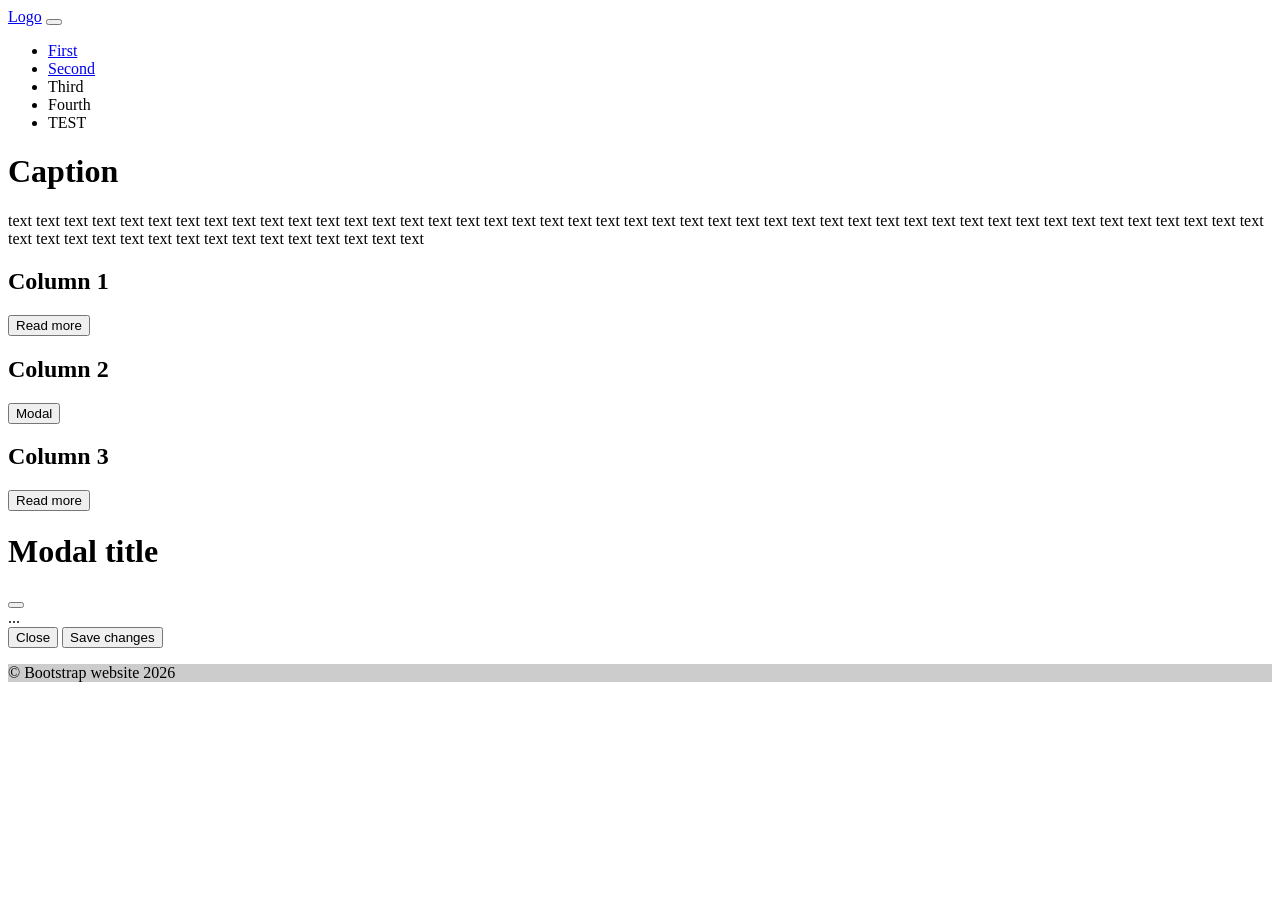
==== index.html @ a896dda0 "session1" ====
<!DOCTYPE html>
<html lang="cs">

  <head>
    <meta charset="utf-8">
    <meta name="viewport" content="width=device-width, initial-scale=1">
    
    <title>First Bootstrap website</title>
    <link href="./bootstrap/css/bootstrap.css" rel="stylesheet">
    <link href="./style.css" rel="stylesheet">
    
  </head>
  
  <body>
  
  <header>
  <nav class="navbar navbar-expand-md navbar-dark fixed-top bg-dark">
    <div class="container">
      <a class="navbar-brand" href="#">Logo</a>
      <button class="navbar-toggler" type="button" data-bs-toggle="collapse" data-bs-target="#navbarCollapse" aria-controls="navbarCollapse" aria-expanded="false" aria-label="Toggle navigation">
        <span class="navbar-toggler-icon"></span>
      </button>
      <div class="collapse navbar-collapse" id="navbarCollapse">
        <ul class="navbar-nav me-auto mb-2 mb-md-0">
          <li class="nav-item">
            <a class="nav-link active" aria-current="page" href="#">First</a>
          </li>
          <li class="nav-item">
            <a class="nav-link" href="#">Second</a>
          </li>
          <li class="nav-item">
            <a class="nav-link disabled">Third</a>
          </li>
          <li class="nav-item">
              <a class="nav-link">Fourth</a>
          </li>
          <li class="nav-item">
            <a class="nav-link">TEST</a>
          </li>
        </ul>
      </div>
    </div>
  </nav>
  </header>

  <main>
    <div class="mb-4 mt-5 pt-5 pb-3 bg-light">
      <div class="container">
        <h1 class="fw-bold">Caption</h1>
        <p class="col fs-4">
          text text text text text text text text text text text text
          text text text text text text text text text text text text
          text text text text text text text text text text text text
          text text text text text text text text text text text text
          text text text text text text text text text text text text
        </p>
      </div>
    </div>

    <div class="container">
      <div class="row row-cols-1 row-cols-sm-2 row-cols-md-3">
        <div class="col">
          <h2>Column 1</h2>
          <button type="button" class="btn btn-success">Read more</button>
        </div>
        <div class="col">
          <h2>Column 2</h2>
          <button type="button" class="btn btn-primary" data-bs-toggle="modal" data-bs-target="#exampleModal">
            Modal
          </button>
        </div>
        <div class="col">
          <h2>Column 3</h2>
          <button type="button" class="btn btn-danger">Read more</button>
        </div>
      </div>
    </div>


  </main>

  <!-- Modal -->
  <div class="modal fade" id="exampleModal" tabindex="-1" aria-labelledby="exampleModalLabel" aria-hidden="true">
    <div class="modal-dialog">
      <div class="modal-content">
        <div class="modal-header">
          <h1 class="modal-title fs-5" id="exampleModalLabel">Modal title</h1>
          <button type="button" class="btn-close" data-bs-dismiss="modal" aria-label="Close"></button>
        </div>
        <div class="modal-body">
          ...
        </div>
        <div class="modal-footer">
          <button type="button" class="btn btn-secondary" data-bs-dismiss="modal">Close</button>
          <button type="button" class="btn btn-primary">Save changes</button>
        </div>
      </div>
    </div>
  </div>
       
   
      
    <footer class="mt-5 pt-3 pb-2">
      <p class="text-center">&copy; Bootstrap website 2026</p>
    </footer>  
    
       

    <script src="./bootstrap/js/bootstrap.bundle.min.js"></script> 

</body>
</html>
---- style.css ----
footer
{
    background-color:#ccc;
}
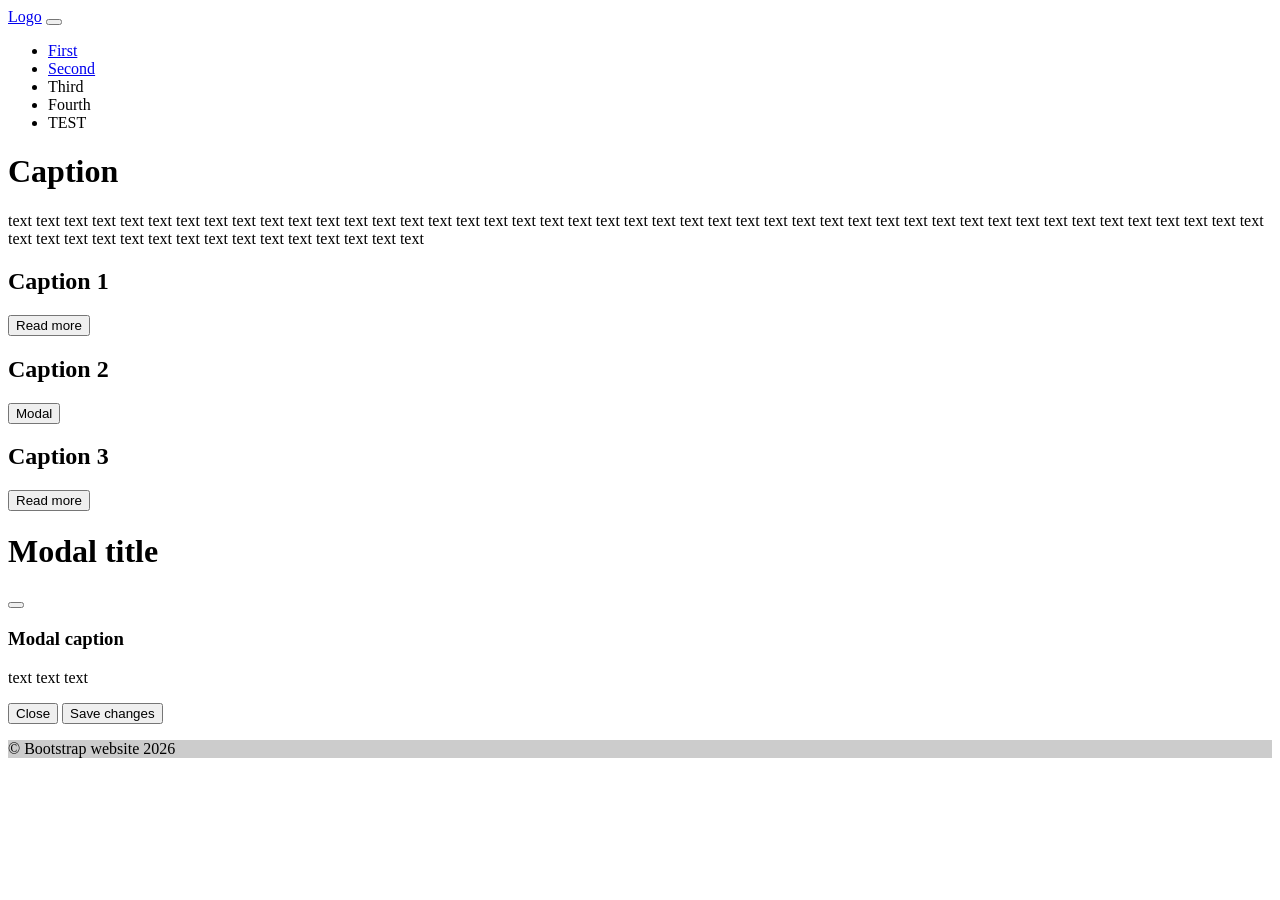
==== commit c43fb3e5: "session2" ====
--- a/index.html
+++ b/index.html
@@ -60,18 +60,18 @@
     <div class="container">
       <div class="row row-cols-1 row-cols-sm-2 row-cols-md-3">
         <div class="col">
-          <h2>Column 1</h2>
+          <h2>Caption 1</h2>
           <button type="button" class="btn btn-success">Read more</button>
         </div>
         <div class="col">
-          <h2>Column 2</h2>
+          <h2>Caption 2</h2>
           <button type="button" class="btn btn-primary" data-bs-toggle="modal" data-bs-target="#exampleModal">
             Modal
           </button>
         </div>
         <div class="col">
-          <h2>Column 3</h2>
-          <button type="button" class="btn btn-danger">Read more</button>
+          <h2>Caption 3</h2>
+          <button type="button" class="btn btn-warning">Read more</button>
         </div>
       </div>
     </div>
@@ -81,14 +81,15 @@
 
   <!-- Modal -->
   <div class="modal fade" id="exampleModal" tabindex="-1" aria-labelledby="exampleModalLabel" aria-hidden="true">
-    <div class="modal-dialog">
+    <div class="modal-dialog modal-dialog-centered modal-xl modal-fullscreen-md-down">
       <div class="modal-content">
         <div class="modal-header">
           <h1 class="modal-title fs-5" id="exampleModalLabel">Modal title</h1>
           <button type="button" class="btn-close" data-bs-dismiss="modal" aria-label="Close"></button>
         </div>
         <div class="modal-body">
-          ...
+          <h3>Modal caption</h3>
+          <p>text text text</p>
         </div>
         <div class="modal-footer">
           <button type="button" class="btn btn-secondary" data-bs-dismiss="modal">Close</button>
@@ -97,8 +98,8 @@
       </div>
     </div>
   </div>
-       
-   
+
+
       
     <footer class="mt-5 pt-3 pb-2">
       <p class="text-center">&copy; Bootstrap website 2026</p>
--- a/style.css
+++ b/style.css
@@ -1,4 +1,3 @@
-footer
-{
+footer {
     background-color:#ccc;
 }
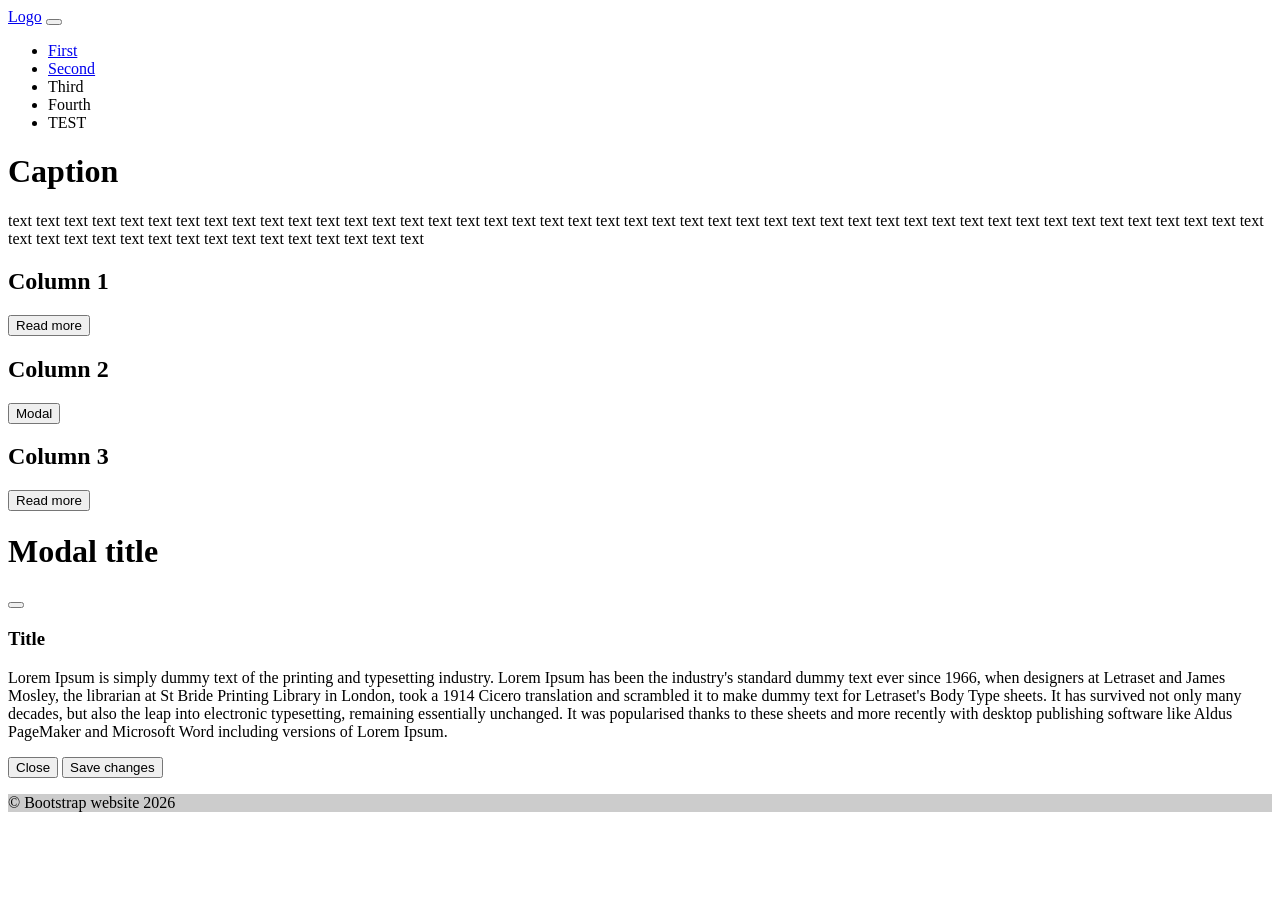
==== commit d094158f: "session3" ====
--- a/index.html
+++ b/index.html
@@ -14,7 +14,7 @@
   <body>
   
   <header>
-  <nav class="navbar navbar-expand-md navbar-dark fixed-top bg-dark">
+  <nav class="navbar navbar-expand-lg navbar-dark fixed-top bg-dark">
     <div class="container">
       <a class="navbar-brand" href="#">Logo</a>
       <button class="navbar-toggler" type="button" data-bs-toggle="collapse" data-bs-target="#navbarCollapse" aria-controls="navbarCollapse" aria-expanded="false" aria-label="Toggle navigation">
@@ -60,17 +60,17 @@
     <div class="container">
       <div class="row row-cols-1 row-cols-sm-2 row-cols-md-3">
         <div class="col">
-          <h2>Caption 1</h2>
+          <h2>Column 1</h2>
           <button type="button" class="btn btn-success">Read more</button>
         </div>
         <div class="col">
-          <h2>Caption 2</h2>
+          <h2>Column 2</h2>
           <button type="button" class="btn btn-primary" data-bs-toggle="modal" data-bs-target="#exampleModal">
             Modal
           </button>
         </div>
         <div class="col">
-          <h2>Caption 3</h2>
+          <h2>Column 3</h2>
           <button type="button" class="btn btn-warning">Read more</button>
         </div>
       </div>
@@ -81,15 +81,22 @@
 
   <!-- Modal -->
   <div class="modal fade" id="exampleModal" tabindex="-1" aria-labelledby="exampleModalLabel" aria-hidden="true">
-    <div class="modal-dialog modal-dialog-centered modal-xl modal-fullscreen-md-down">
+    <div class="modal-dialog modal-dialog-centered modal-fullscreen-md-down">
       <div class="modal-content">
         <div class="modal-header">
           <h1 class="modal-title fs-5" id="exampleModalLabel">Modal title</h1>
           <button type="button" class="btn-close" data-bs-dismiss="modal" aria-label="Close"></button>
         </div>
         <div class="modal-body">
-          <h3>Modal caption</h3>
-          <p>text text text</p>
+          <h3>Title</h3>
+          <p>Lorem Ipsum is simply dummy text of the printing and typesetting industry.
+          Lorem Ipsum has been the industry's standard dummy text ever since 1966, when
+          designers at Letraset and James Mosley, the librarian at St Bride Printing Library
+          in London, took a 1914 Cicero translation and scrambled it to make dummy text for
+          Letraset's Body Type sheets. It has survived not only many decades, but also the
+          leap into electronic typesetting, remaining essentially unchanged. It was popularised
+          thanks to these sheets and more recently with desktop publishing software like Aldus
+          PageMaker and Microsoft Word including versions of Lorem Ipsum.</p>
         </div>
         <div class="modal-footer">
           <button type="button" class="btn btn-secondary" data-bs-dismiss="modal">Close</button>
@@ -98,8 +105,8 @@
       </div>
     </div>
   </div>
-
-
+       
+   
       
     <footer class="mt-5 pt-3 pb-2">
       <p class="text-center">&copy; Bootstrap website 2026</p>
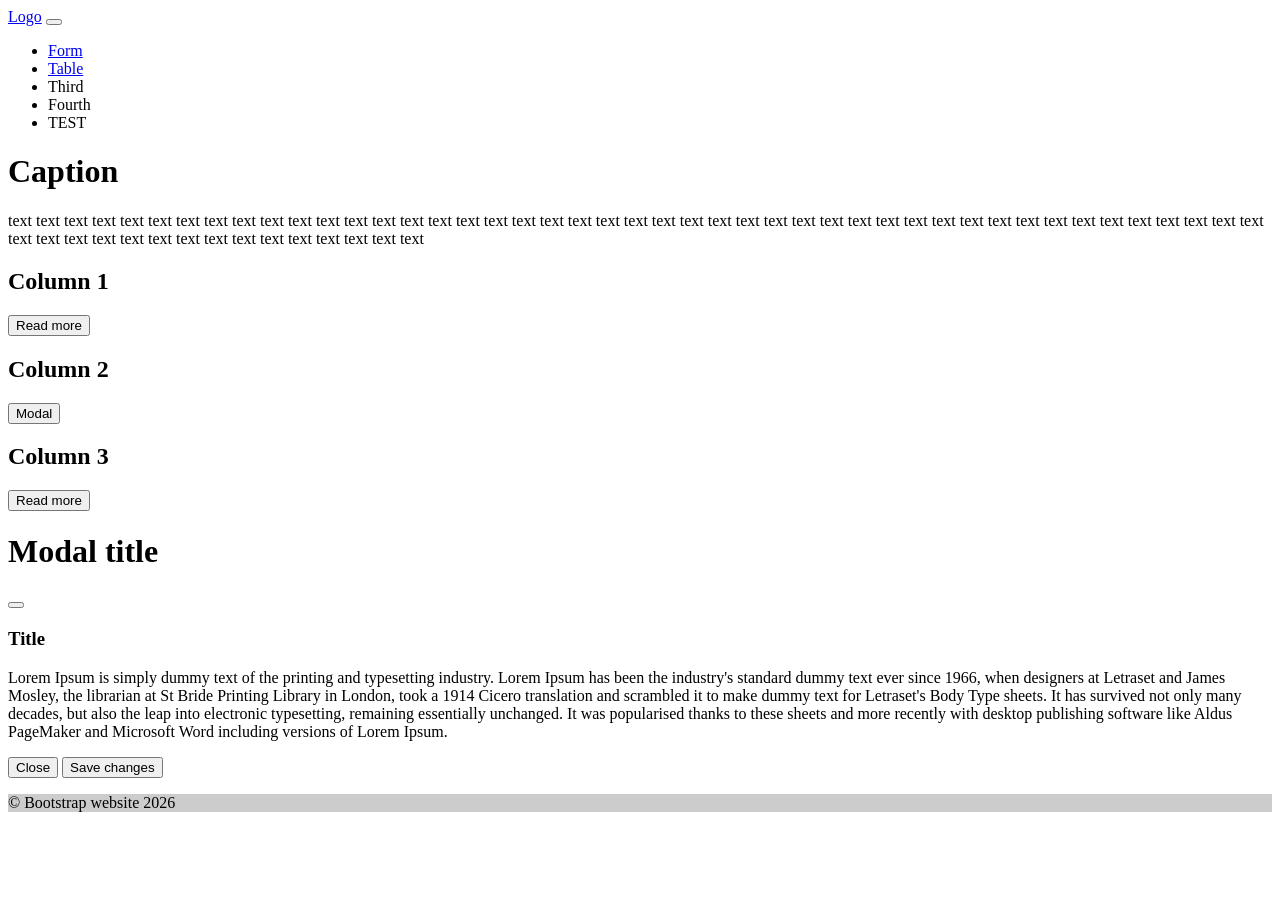
==== commit 28748255: "session3 - friday" ====
--- a/index.html
+++ b/index.html
@@ -23,10 +23,10 @@
       <div class="collapse navbar-collapse" id="navbarCollapse">
         <ul class="navbar-nav me-auto mb-2 mb-md-0">
           <li class="nav-item">
-            <a class="nav-link active" aria-current="page" href="#">First</a>
+            <a class="nav-link" aria-current="page" href="./form.html">Form</a>
           </li>
           <li class="nav-item">
-            <a class="nav-link" href="#">Second</a>
+            <a class="nav-link" href="./table.html">Table</a>
           </li>
           <li class="nav-item">
             <a class="nav-link disabled">Third</a>
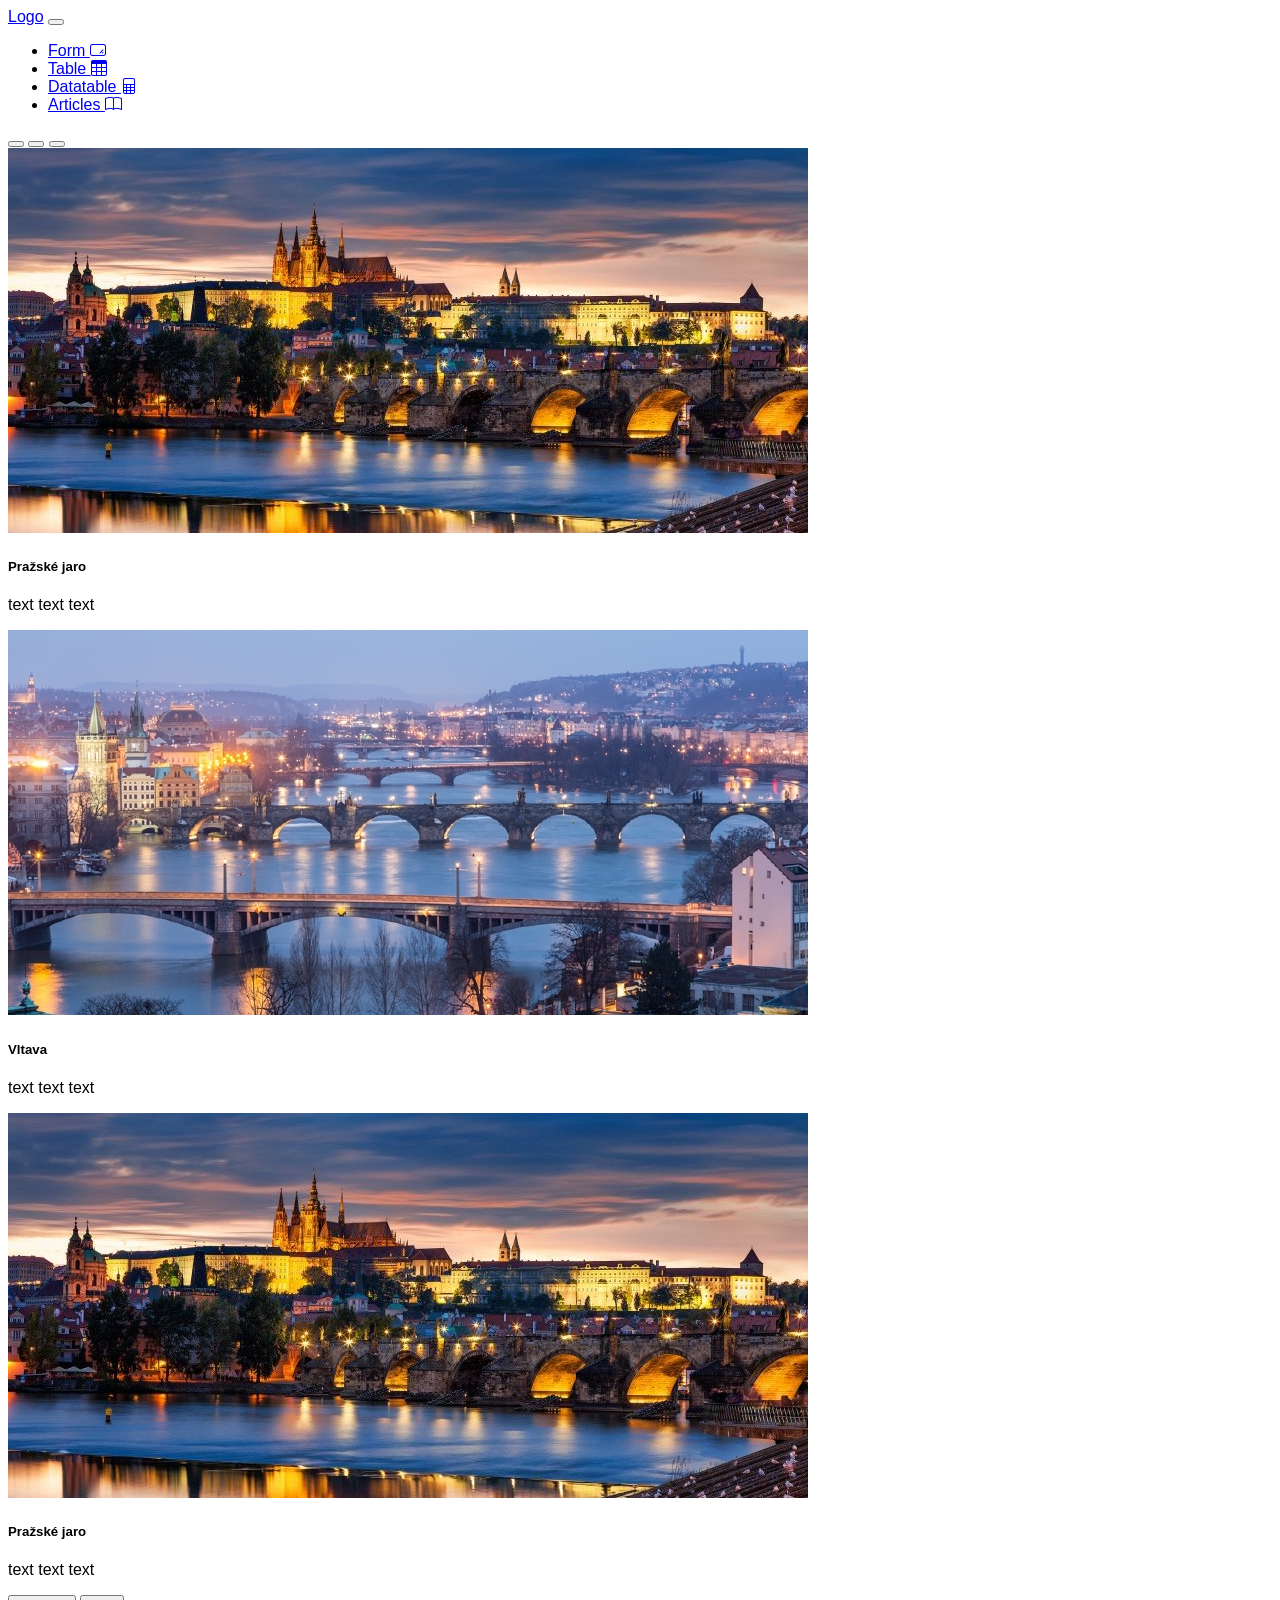
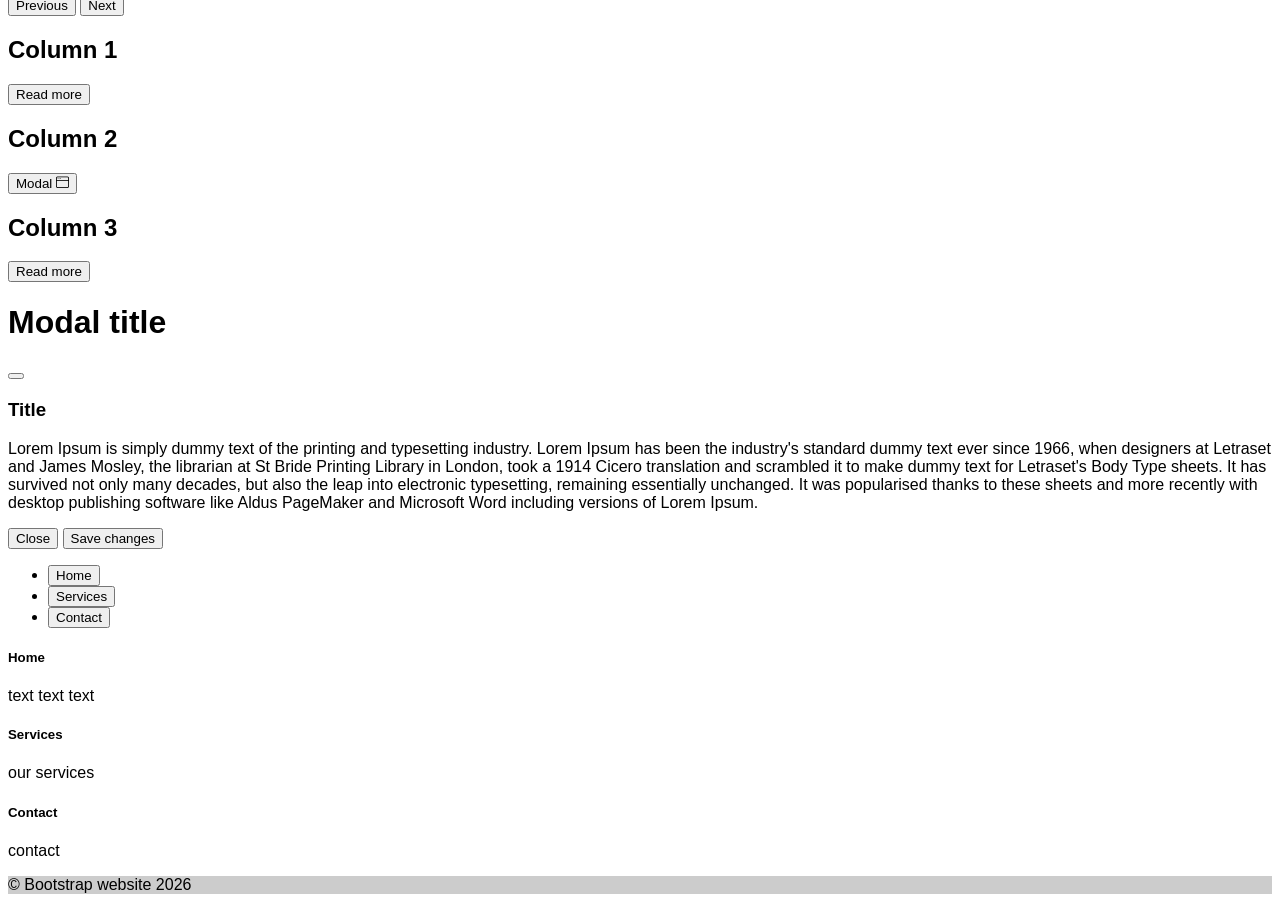
==== commit b141c8ce: "session5" ====
--- a/index.html
+++ b/index.html
@@ -7,6 +7,7 @@
     
     <title>First Bootstrap website</title>
     <link href="./bootstrap/css/bootstrap.css" rel="stylesheet">
+    <link href="./icons/bootstrap-icons.css" rel="stylesheet">
     <link href="./style.css" rel="stylesheet">
     
   </head>
@@ -23,19 +24,16 @@
       <div class="collapse navbar-collapse" id="navbarCollapse">
         <ul class="navbar-nav me-auto mb-2 mb-md-0">
           <li class="nav-item">
-            <a class="nav-link" aria-current="page" href="./form.html">Form</a>
+            <a class="nav-link" aria-current="page" href="./form.html">Form <i class="bi bi-textarea-resize"></i></a>
           </li>
           <li class="nav-item">
-            <a class="nav-link" href="./table.html">Table</a>
+            <a class="nav-link" href="./table.html">Table <i class="bi bi-table"></i></a>
           </li>
           <li class="nav-item">
-            <a class="nav-link disabled">Third</a>
+            <a class="nav-link" href="./datatable.html">Datatable <i class="bi bi-file-spreadsheet"></i></a>
           </li>
           <li class="nav-item">
-              <a class="nav-link">Fourth</a>
-          </li>
-          <li class="nav-item">
-            <a class="nav-link">TEST</a>
+              <a class="nav-link" href="./articles.html">Articles <i class="bi bi-book"></i></a>
           </li>
         </ul>
       </div>
@@ -46,14 +44,44 @@
   <main>
     <div class="mb-4 mt-5 pt-5 pb-3 bg-light">
       <div class="container">
-        <h1 class="fw-bold">Caption</h1>
-        <p class="col fs-4">
-          text text text text text text text text text text text text
-          text text text text text text text text text text text text
-          text text text text text text text text text text text text
-          text text text text text text text text text text text text
-          text text text text text text text text text text text text
-        </p>
+        <div id="carouselExampleCaptions" class="carousel slide" data-bs-ride="carousel">
+          <div class="carousel-indicators">
+            <button type="button" data-bs-target="#carouselExampleCaptions" data-bs-slide-to="0" class="active" aria-current="true" aria-label="Slide 1"></button>
+            <button type="button" data-bs-target="#carouselExampleCaptions" data-bs-slide-to="1" aria-label="Slide 2"></button>
+            <button type="button" data-bs-target="#carouselExampleCaptions" data-bs-slide-to="2" aria-label="Slide 3"></button>
+          </div>
+          <div class="carousel-inner">
+            <div class="carousel-item active" data-bs-interval="5000">
+              <img src="./photos/1.jpg" class="d-block w-100" alt="Pražské jaro">
+              <div class="carousel-caption d-none d-md-block">
+                <h5>Pražské jaro</h5>
+                <p>text text text</p>
+              </div>
+            </div>
+            <div class="carousel-item" data-bs-interval="3000">
+              <img src="./photos/2.jpg" class="d-block w-100" alt="Vltava">
+              <div class="carousel-caption d-none d-md-block">
+                <h5>Vltava</h5>
+                <p>text text text</p>
+              </div>
+            </div>
+            <div class="carousel-item" data-bs-interval="7000">
+              <img src="./photos/1.jpg" class="d-block w-100" alt="Pražské jaro">
+              <div class="carousel-caption d-none d-md-block">
+                <h5>Pražské jaro</h5>
+                <p>text text text</p>
+              </div>
+            </div>
+          </div>
+          <button class="carousel-control-prev" type="button" data-bs-target="#carouselExampleCaptions" data-bs-slide="prev">
+            <span class="carousel-control-prev-icon" aria-hidden="true"></span>
+            <span class="visually-hidden">Previous</span>
+          </button>
+          <button class="carousel-control-next" type="button" data-bs-target="#carouselExampleCaptions" data-bs-slide="next">
+            <span class="carousel-control-next-icon" aria-hidden="true"></span>
+            <span class="visually-hidden">Next</span>
+          </button>
+        </div>
       </div>
     </div>
 
@@ -66,7 +94,7 @@
         <div class="col">
           <h2>Column 2</h2>
           <button type="button" class="btn btn-primary" data-bs-toggle="modal" data-bs-target="#exampleModal">
-            Modal
+            Modal <i class="bi bi-window"></i>
           </button>
         </div>
         <div class="col">
@@ -105,6 +133,39 @@
       </div>
     </div>
   </div>
+
+
+  <div class="container">
+    <div class="row mt-5">
+      <div class="col">
+        <ul class="nav nav-tabs" id="myTab" role="tablist">
+          <li class="nav-item" role="presentation">
+            <button class="nav-link active" id="home-tab" data-bs-toggle="tab" data-bs-target="#home-tab-pane" type="button" role="tab" aria-controls="home-tab-pane" aria-selected="true">Home</button>
+          </li>
+          <li class="nav-item" role="presentation">
+            <button class="nav-link" id="profile-tab" data-bs-toggle="tab" data-bs-target="#profile-tab-pane" type="button" role="tab" aria-controls="profile-tab-pane" aria-selected="false">Services</button>
+          </li>
+          <li class="nav-item" role="presentation">
+            <button class="nav-link" id="contact-tab" data-bs-toggle="tab" data-bs-target="#contact-tab-pane" type="button" role="tab" aria-controls="contact-tab-pane" aria-selected="false">Contact</button>
+          </li>
+        </ul>
+        <div class="tab-content mt-3" id="myTabContent">
+          <div class="tab-pane fade show active" id="home-tab-pane" role="tabpanel" aria-labelledby="home-tab" tabindex="0">
+            <h5>Home</h5>
+            <p>text text text</p>
+          </div>
+          <div class="tab-pane fade" id="profile-tab-pane" role="tabpanel" aria-labelledby="profile-tab" tabindex="0">
+            <h5>Services</h5>
+            <p>our services</p>
+          </div>
+          <div class="tab-pane fade" id="contact-tab-pane" role="tabpanel" aria-labelledby="contact-tab" tabindex="0">
+            <h5>Contact</h5>
+            <p>contact</p>
+          </div>
+         </div>
+      </div>
+    </div>
+  </div>
        
    
       
--- a/style.css
+++ b/style.css
@@ -1,3 +1,96 @@
+
+body {
+    font-family: 'Oswald', Arial, sans-serif;
+}
+body {
+    font-family: 'Oswald', Arial, sans-serif;
+}
+
 footer {
     background-color:#ccc;
+}
+
+p.description
+{
+    text-align:justify;
+}
+
+.btn-next
+{
+    padding:10px 20px 10px 20px;
+    font-size:1.2em;
+}
+
+/* Extra small devices */
+@media (max-width: 575.98px) {
+    .main_actuality
+    {
+        margin-bottom:10px;
+        padding-bottom:1em;
+        border-bottom:1px solid #aaa;
+    }
+}
+
+/* Small devices */
+@media (min-width: 576px) and (max-width: 767.98px) {
+    .main_actuality
+    {
+        margin-bottom:10px;
+        padding-bottom:1em;
+        border-bottom:5px solid #aaa;
+    }
+}
+
+/* Medium devices */
+@media (min-width: 768px) and (max-width: 991.98px) {
+    .main_actuality
+    {
+        font-size:1.3em;
+    }
+    p.date
+    {
+        color:red;
+    }
+}
+p.description
+{
+    text-align:justify;
+}
+
+.btn-next
+{
+    padding:10px 20px 10px 20px;
+    font-size:1.2em;
+}
+
+/* Extra small devices */
+@media (max-width: 575.98px) {
+    .main_actuality
+    {
+        margin-bottom:2em;
+        padding-bottom:1em;
+        border-bottom:1px solid #aaa;
+    }
+}
+
+/* Small devices */
+@media (min-width: 576px) and (max-width:767.98px) {
+    .main_actuality
+    {
+        margin-bottom:2em;
+        padding-bottom:1em;
+        border-bottom:5px solid #aaa;
+    }
+}
+
+/* Medium devices */
+@media (min-width: 768px) and (max-width:991.98px) {
+    .main_actuality
+    {
+        font-size:1.3em;
+    }
+    p.date
+    {
+        color:red;
+    }
 }
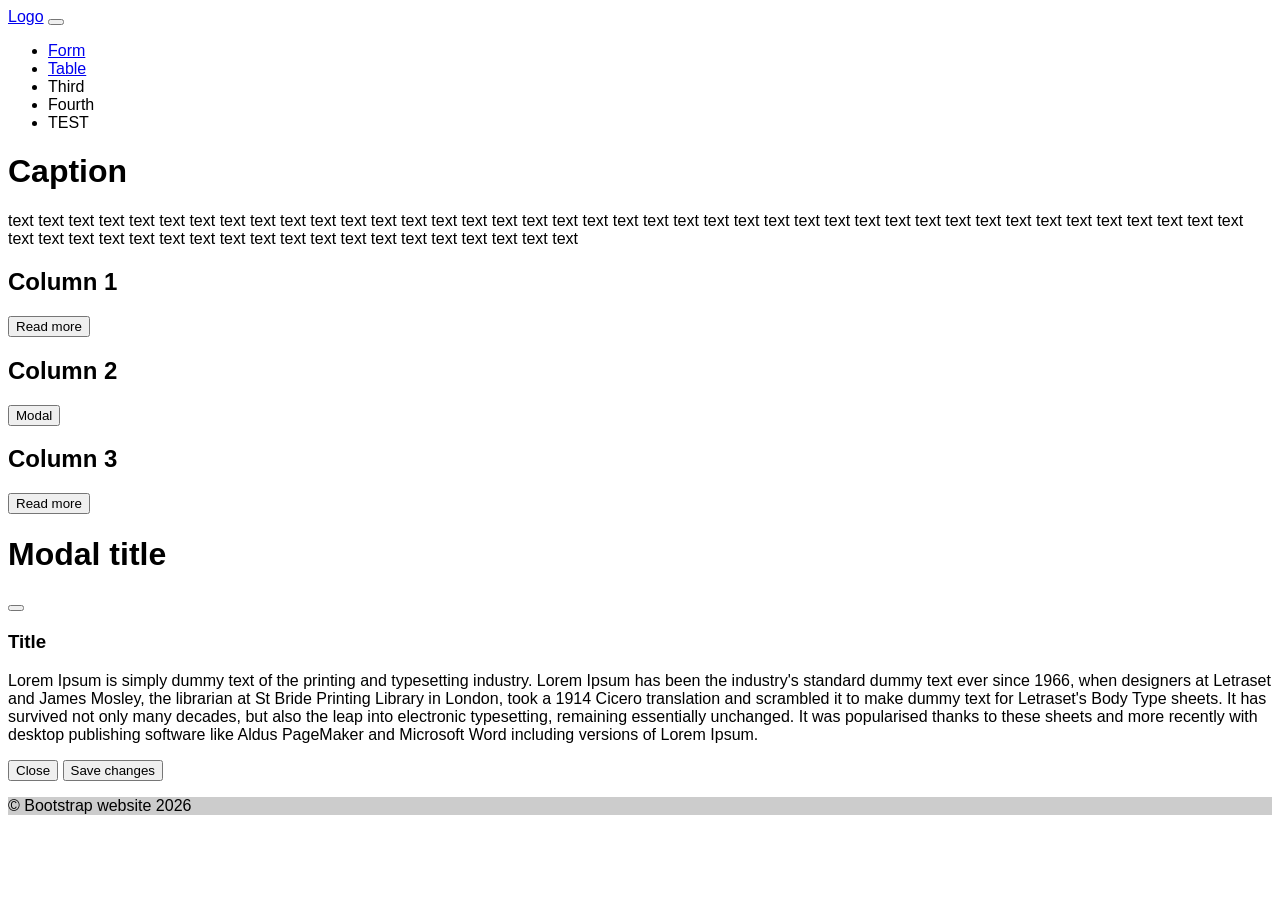
==== commit a11f82df: "session5-before" ====
--- a/index.html
+++ b/index.html
@@ -24,16 +24,19 @@
       <div class="collapse navbar-collapse" id="navbarCollapse">
         <ul class="navbar-nav me-auto mb-2 mb-md-0">
           <li class="nav-item">
-            <a class="nav-link" aria-current="page" href="./form.html">Form <i class="bi bi-textarea-resize"></i></a>
+            <a class="nav-link" aria-current="page" href="./form.html">Form</a>
           </li>
           <li class="nav-item">
-            <a class="nav-link" href="./table.html">Table <i class="bi bi-table"></i></a>
+            <a class="nav-link" href="./table.html">Table</a>
           </li>
           <li class="nav-item">
-            <a class="nav-link" href="./datatable.html">Datatable <i class="bi bi-file-spreadsheet"></i></a>
+            <a class="nav-link disabled">Third</a>
           </li>
           <li class="nav-item">
-              <a class="nav-link" href="./articles.html">Articles <i class="bi bi-book"></i></a>
+              <a class="nav-link">Fourth</a>
+          </li>
+          <li class="nav-item">
+            <a class="nav-link">TEST</a>
           </li>
         </ul>
       </div>
@@ -44,44 +47,14 @@
   <main>
     <div class="mb-4 mt-5 pt-5 pb-3 bg-light">
       <div class="container">
-        <div id="carouselExampleCaptions" class="carousel slide" data-bs-ride="carousel">
-          <div class="carousel-indicators">
-            <button type="button" data-bs-target="#carouselExampleCaptions" data-bs-slide-to="0" class="active" aria-current="true" aria-label="Slide 1"></button>
-            <button type="button" data-bs-target="#carouselExampleCaptions" data-bs-slide-to="1" aria-label="Slide 2"></button>
-            <button type="button" data-bs-target="#carouselExampleCaptions" data-bs-slide-to="2" aria-label="Slide 3"></button>
-          </div>
-          <div class="carousel-inner">
-            <div class="carousel-item active" data-bs-interval="5000">
-              <img src="./photos/1.jpg" class="d-block w-100" alt="Pražské jaro">
-              <div class="carousel-caption d-none d-md-block">
-                <h5>Pražské jaro</h5>
-                <p>text text text</p>
-              </div>
-            </div>
-            <div class="carousel-item" data-bs-interval="3000">
-              <img src="./photos/2.jpg" class="d-block w-100" alt="Vltava">
-              <div class="carousel-caption d-none d-md-block">
-                <h5>Vltava</h5>
-                <p>text text text</p>
-              </div>
-            </div>
-            <div class="carousel-item" data-bs-interval="7000">
-              <img src="./photos/1.jpg" class="d-block w-100" alt="Pražské jaro">
-              <div class="carousel-caption d-none d-md-block">
-                <h5>Pražské jaro</h5>
-                <p>text text text</p>
-              </div>
-            </div>
-          </div>
-          <button class="carousel-control-prev" type="button" data-bs-target="#carouselExampleCaptions" data-bs-slide="prev">
-            <span class="carousel-control-prev-icon" aria-hidden="true"></span>
-            <span class="visually-hidden">Previous</span>
-          </button>
-          <button class="carousel-control-next" type="button" data-bs-target="#carouselExampleCaptions" data-bs-slide="next">
-            <span class="carousel-control-next-icon" aria-hidden="true"></span>
-            <span class="visually-hidden">Next</span>
-          </button>
-        </div>
+        <h1 class="fw-bold">Caption</h1>
+        <p class="col fs-4">
+          text text text text text text text text text text text text
+          text text text text text text text text text text text text
+          text text text text text text text text text text text text
+          text text text text text text text text text text text text
+          text text text text text text text text text text text text
+        </p>
       </div>
     </div>
 
@@ -94,7 +67,7 @@
         <div class="col">
           <h2>Column 2</h2>
           <button type="button" class="btn btn-primary" data-bs-toggle="modal" data-bs-target="#exampleModal">
-            Modal <i class="bi bi-window"></i>
+            Modal
           </button>
         </div>
         <div class="col">
@@ -133,39 +106,6 @@
       </div>
     </div>
   </div>
-
-
-  <div class="container">
-    <div class="row mt-5">
-      <div class="col">
-        <ul class="nav nav-tabs" id="myTab" role="tablist">
-          <li class="nav-item" role="presentation">
-            <button class="nav-link active" id="home-tab" data-bs-toggle="tab" data-bs-target="#home-tab-pane" type="button" role="tab" aria-controls="home-tab-pane" aria-selected="true">Home</button>
-          </li>
-          <li class="nav-item" role="presentation">
-            <button class="nav-link" id="profile-tab" data-bs-toggle="tab" data-bs-target="#profile-tab-pane" type="button" role="tab" aria-controls="profile-tab-pane" aria-selected="false">Services</button>
-          </li>
-          <li class="nav-item" role="presentation">
-            <button class="nav-link" id="contact-tab" data-bs-toggle="tab" data-bs-target="#contact-tab-pane" type="button" role="tab" aria-controls="contact-tab-pane" aria-selected="false">Contact</button>
-          </li>
-        </ul>
-        <div class="tab-content mt-3" id="myTabContent">
-          <div class="tab-pane fade show active" id="home-tab-pane" role="tabpanel" aria-labelledby="home-tab" tabindex="0">
-            <h5>Home</h5>
-            <p>text text text</p>
-          </div>
-          <div class="tab-pane fade" id="profile-tab-pane" role="tabpanel" aria-labelledby="profile-tab" tabindex="0">
-            <h5>Services</h5>
-            <p>our services</p>
-          </div>
-          <div class="tab-pane fade" id="contact-tab-pane" role="tabpanel" aria-labelledby="contact-tab" tabindex="0">
-            <h5>Contact</h5>
-            <p>contact</p>
-          </div>
-         </div>
-      </div>
-    </div>
-  </div>
        
    
       
